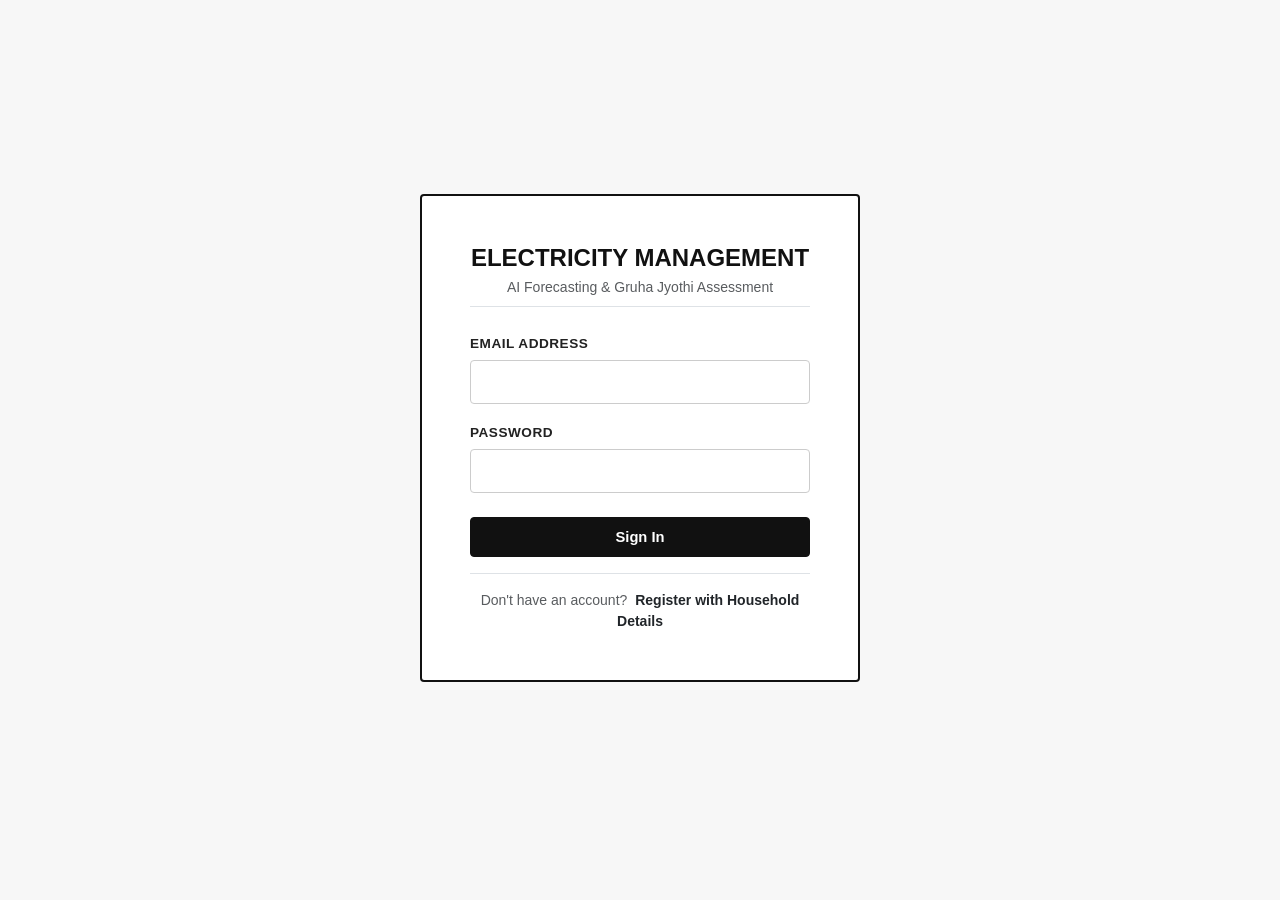
==== AI-Household-Electricity-Management/frontend/index.html @ c1f074bc "major project started" ====
<!DOCTYPE html>
<html lang="en">
<head>
  <meta charset="UTF-8">
  <meta http-equiv="Cache-Control" content="no-cache, no-store, must-revalidate">
  <meta http-equiv="Pragma" content="no-cache">
  <meta http-equiv="Expires" content="0">
  <title>Electricity Management System</title>
  <script>
    (function() {
      var token = localStorage.getItem("ai_electricity_token");
      var isAuth = localStorage.getItem("user_authenticated") === "true";
      if (token && isAuth) {
        window.location.replace("pages/ai-forecast.html");
      } else {
        window.location.replace("pages/login.html");
      }
    })();
  </script>
</head>
<body style="font-family: -apple-system, BlinkMacSystemFont, 'Segoe UI', Roboto, sans-serif; display: flex; align-items: center; justify-content: center; height: 100vh; background-color: #f7f7f7; color: #111111;">
  <p>Loading Electricity Management Portal... <a href="pages/login.html">Click here to continue</a>.</p>
</body>
</html>
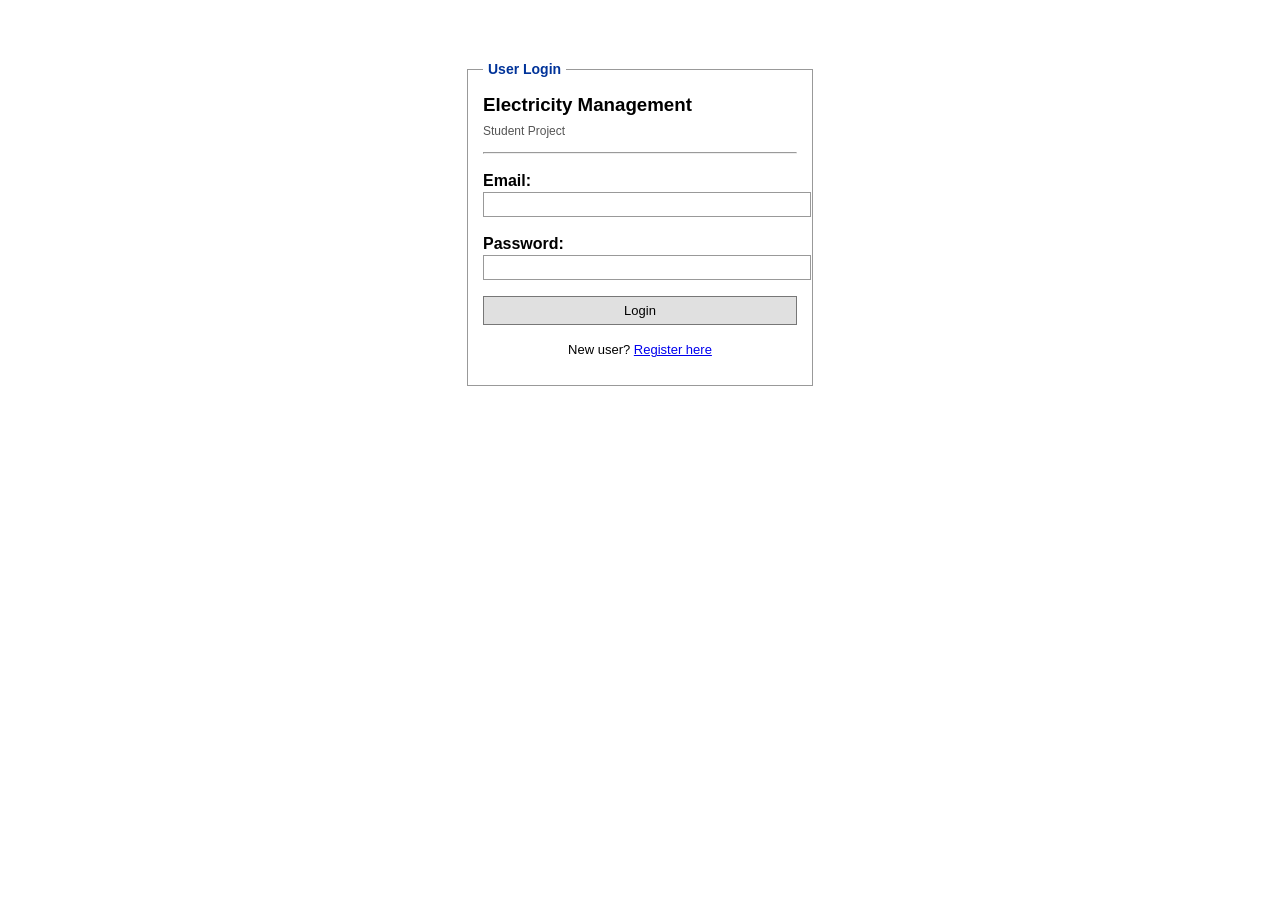
==== commit 857521fe: "Trained model with LSTM and temporal fusion" ====
--- a/AI-Household-Electricity-Management/frontend/index.html
+++ b/AI-Household-Electricity-Management/frontend/index.html
@@ -18,7 +18,7 @@
     })();
   </script>
 </head>
-<body style="font-family: -apple-system, BlinkMacSystemFont, 'Segoe UI', Roboto, sans-serif; display: flex; align-items: center; justify-content: center; height: 100vh; background-color: #f7f7f7; color: #111111;">
-  <p>Loading Electricity Management Portal... <a href="pages/login.html">Click here to continue</a>.</p>
+<body style="font-family: Arial, sans-serif; display: flex; align-items: center; justify-content: center; height: 100vh; background-color: #f4f6f9; color: #333;">
+  <p>Loading Electricity Management System... <a href="pages/login.html" style="color: #004085;">Click here to continue</a>.</p>
 </body>
 </html>
